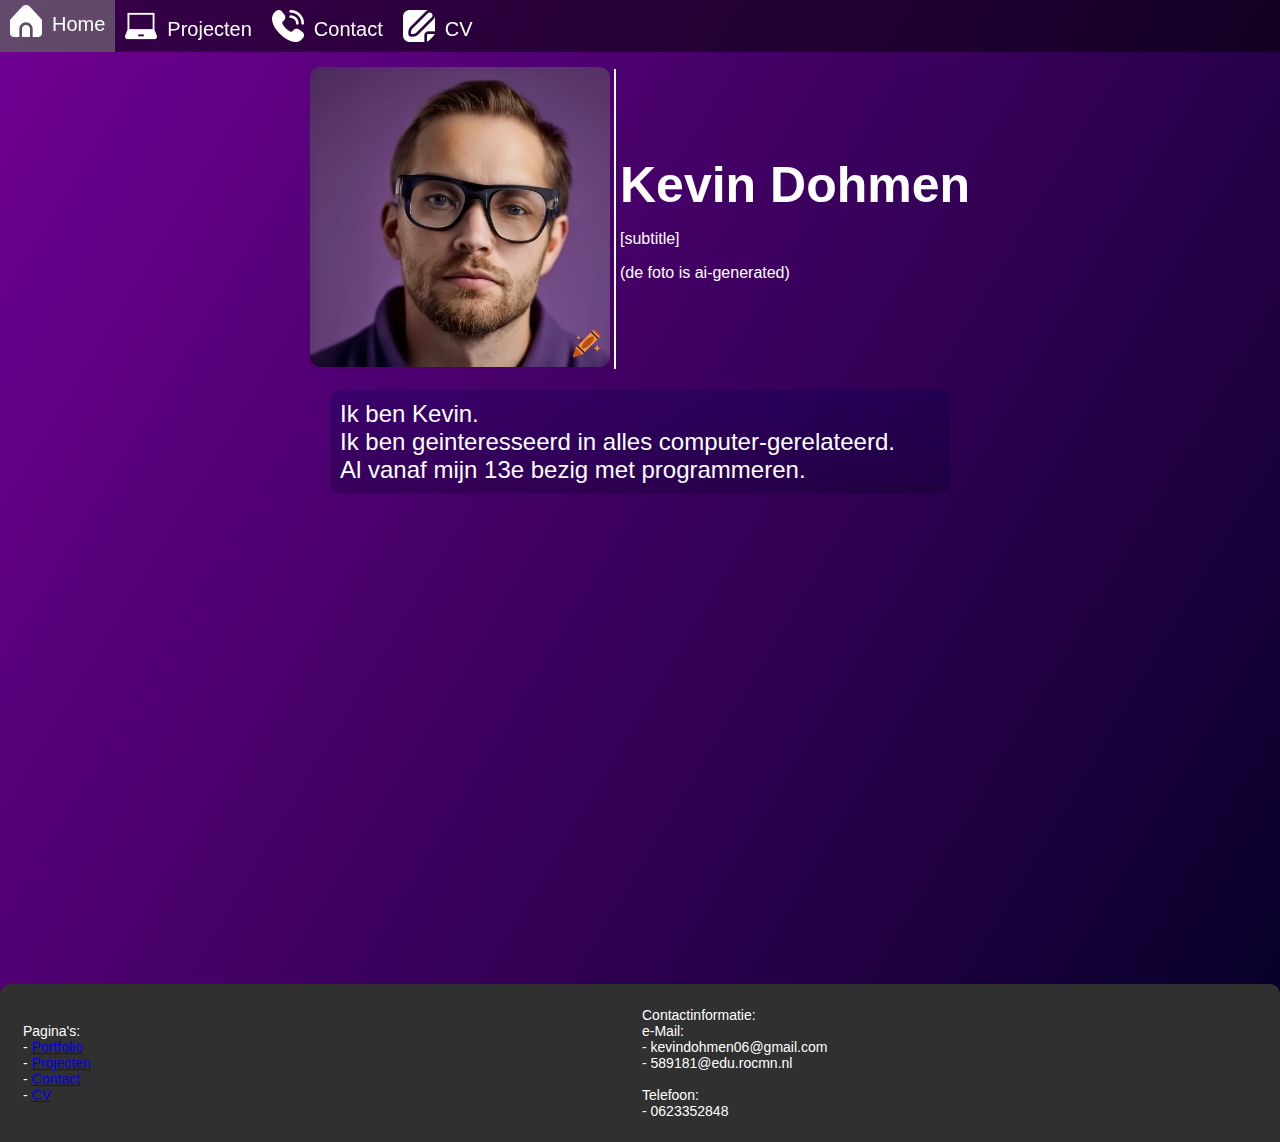
==== index.html @ 52080e7f "added projectlabels and a project" ====
<!DOCTYPE html>
<html lang="nl">
  <head>
    <meta charset="utf-8">
    <title>Portfolio Kevin</title>
    <link rel="stylesheet" href="css/master.css">
    
  </head>
  <body class="homepagebody">
    <div id="wrapper">
      <div id="topBar">
        <a href="index.html" class="menuButton">
          <img src="pictures/Icons/home.png" alt="Pic" height="32px">
          <p class="menuText">Home</p>
        </a>
        <a href="projecten.html" class="menuButton">
          <img src="pictures/Icons/projects.png" alt="Pic" height="32px">
          <p class="menuText">Projecten</p>
        </a>
        <a href="contact.html" class="menuButton">
          <img src="pictures/Icons/contact.png" alt="Pic" height="32px">
          <p class="menuText">Contact</p>
        </a>
        <a href="cv.html" class="menuButton">
          <img src="pictures/Icons/cv.png" alt="Pic" height="32px">
          <p class="menuText">CV</p>
        </a>
      </div>

      <div id="Header">
        <table style="margin: 0 auto; margin-top: 64px;">
          <tr>
            <td>
              <img src="pictures/craiyon_124514_man_with_glasses_and_brown_hair__purple_background__head_and_shoulders_shot__realism_.png" alt="profile picture" height="300px" style="border-radius: 10px;">
            </td>
            <td>
              <div style="width: 2px; height: 300px; background-color: #FFFFFF;"></div>
            </td>
            <td>
              <p class="Title Portfolio" style="display: block;">Kevin Dohmen</p>
              <p>[subtitle]</p>
              (de foto is ai-generated)
            </td>
          </tr>
        </table>
      </div>

      <div id="content">
        <div class="whoami">
          <p class="text">
            Ik ben Kevin. <br>
            Ik ben geinteresseerd in alles computer-gerelateerd. <br>
            Al vanaf mijn 13e bezig met programmeren.
          </p>
        </div>
      </div>
    </div>
    <div id="footer">
      <table style="width: 100%;">
        <tr>
          <td style="width: 50%;">
            Pagina's:<br/>
            - <a href="index.html">Portfolio</a><br/>
            - <a href="projecten.html">Projecten</a><br/>
            - <a href="contact.html">Contact</a><br/>
            - <a href="cv.html">CV</a>
          </td>
          <td>
            Contactinformatie:<br/>
            e-Mail:<br>
            - kevindohmen06@gmail.com<br/>
            - 589181@edu.rocmn.nl<br><br>

            Telefoon:<br>
            - 0623352848
          </td>
        </tr>
      </table>
    </div>

    <script src="js/master.js"></script>
  </body>
</html>
---- css/master.css ----
/*-------------Website-wide Styles-------------*/

body {
  background: linear-gradient(121deg, rgba(113,0,148,1) 0%, rgba(2,0,36,1) 100%);
  font-family: sans-serif;
  color: #FFFFFF;
}

#wrapper {
  min-height: 100vh;
  padding-bottom: 20px;
}

#Header {
  margin-top: 64px;
  margin-bottom: 16px;
  height: auto;
}

#content {
  font-size: 14px;
  height: auto;
}

#footer {
  margin: 0px -8px -8px -8px;
  height: auto;
  padding: 20px;
  border-top-left-radius: 10px;
  border-top-right-radius: 10px;
  background-color: #303030;
  font-size: 14px;
}

.Title {
  font-size: 40px;
  font-weight: bold;
  text-align: center;
  margin-top: 96px;
}

.Title.Portfolio {
  text-align: left;
  font-size: 50px;
  display: inline-block;
  margin: auto 0 auto 0;
}

#topBar {
  height: auto;
  width: 100%;
  background-color: #00000080;
  position:fixed;
  top:0px;
  left:0px;
  z-index:1000;
}

.menuButton {
  height: 32px;
  float: left;
  width: auto;
  padding: 10px 10px 10px 10px;
  background-color: #88888800;
  color: #FFFFFF;
}

.menuButton:hover {
  padding: 5px 10px 15px 10px;
  background-color: #88888888;
}

.debug-box {
  width: 500px;
  height: auto;
  border: 5px solid #FF0000;
  border-radius: 10px;
}

.menuText {
  font-size: 20px;
  float: right;
  margin-left: 10px;
  margin-top: 8px;
}

#contentbox {
  margin-top: 20px;
  margin-left: 20px;
  margin-right: 20px;
  background-color: #0003;
  border-radius: 20px;
  padding: 10px
}

/*-------------Pagina-specifieke Styles-------------*/
/*Projecten*/
.projectbox {
  background-color: #1c284d;
  border-radius: 10px;
  margin-bottom: 10px;
  padding: 10px;
  overflow: hidden;
}

.projectbox.end {
  margin-bottom: 0px;
}

.projecttextbox {
  color: #16d92a;
  margin-left: 200px;
  padding-left: 20px;
}

.lable {
  float: right;
  font-weight: 800;
  font-size: 12px;
  padding: 3px;
  border-radius: 5px;
  margin-left: 5px;
  color: #000000;
}
.current-project {
  background-color: #dd0000;
}

.school-project {
  background-color: #00afdd;
}

.private-project {
  background-color: #88dd88;
}

.projectpic {
  float: left;
  margin-right: 10px;
  border-radius: 10px;
}

.whoami {
  width: 600px;
  margin: 0 auto;
  border-radius: 10px;
  padding: 10px;
  background-image: linear-gradient(#0054, #0024);
  .text {
    margin: 0;
    font-size: 24px;
  }
}
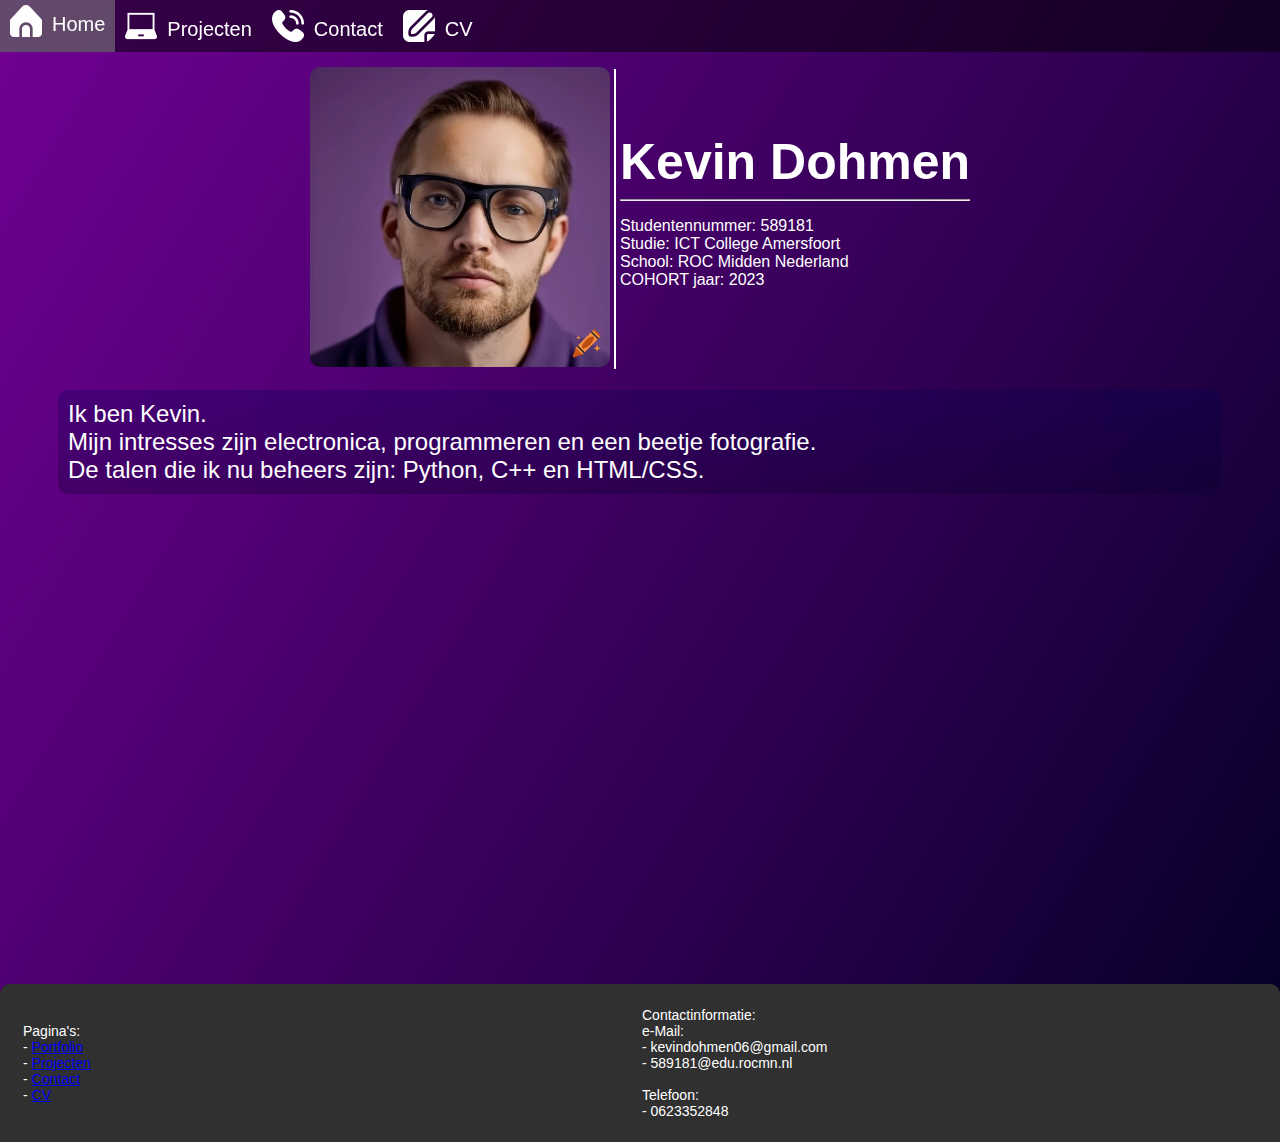
==== commit 20cda2fb: "home page tweaks" ====
--- a/index.html
+++ b/index.html
@@ -38,8 +38,13 @@
             </td>
             <td>
               <p class="Title Portfolio" style="display: block;">Kevin Dohmen</p>
-              <p>[subtitle]</p>
-              (de foto is ai-generated)
+              <hr style="color: white;">
+              <p>
+                Studentennummer: 589181 <br>
+                Studie: ICT College Amersfoort <br>
+                School: ROC Midden Nederland <br>
+                COHORT jaar: 2023
+              </p>
             </td>
           </tr>
         </table>
@@ -49,8 +54,8 @@
         <div class="whoami">
           <p class="text">
             Ik ben Kevin. <br>
-            Ik ben geinteresseerd in alles computer-gerelateerd. <br>
-            Al vanaf mijn 13e bezig met programmeren.
+            Mijn intresses zijn electronica, programmeren en een beetje fotografie. <br>
+            De talen die ik nu beheers zijn: Python, C++ en HTML/CSS. <br>
           </p>
         </div>
       </div>
--- a/css/master.css
+++ b/css/master.css
@@ -140,9 +140,9 @@
   border-radius: 10px;
 }
 
+/*Home*/
 .whoami {
-  width: 600px;
-  margin: 0 auto;
+  margin: 0 50px;
   border-radius: 10px;
   padding: 10px;
   background-image: linear-gradient(#0054, #0024);
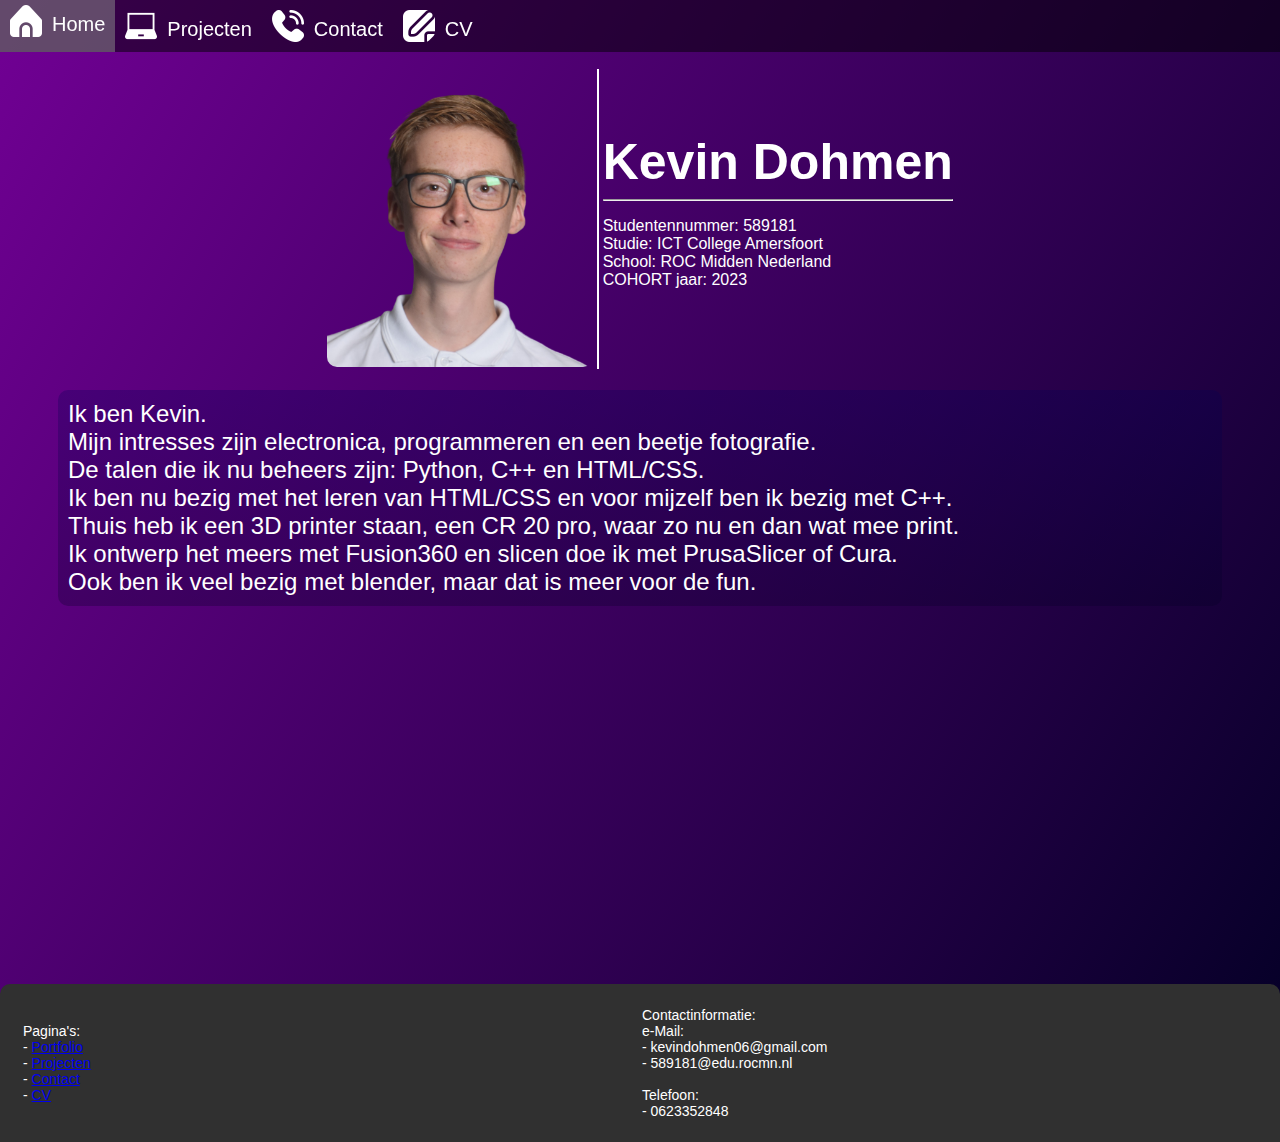
==== commit c871ed98: "some tests and added pfp" ====
--- a/index.html
+++ b/index.html
@@ -31,7 +31,7 @@
         <table style="margin: 0 auto; margin-top: 64px;">
           <tr>
             <td>
-              <img src="pictures/craiyon_124514_man_with_glasses_and_brown_hair__purple_background__head_and_shoulders_shot__realism_.png" alt="profile picture" height="300px" style="border-radius: 10px;">
+              <img src="pictures/Kevin/KevinSmile-facecrop-removebg.png" alt="profile picture" height="300px" style="border-radius: 10px;">
             </td>
             <td>
               <div style="width: 2px; height: 300px; background-color: #FFFFFF;"></div>
@@ -56,6 +56,10 @@
             Ik ben Kevin. <br>
             Mijn intresses zijn electronica, programmeren en een beetje fotografie. <br>
             De talen die ik nu beheers zijn: Python, C++ en HTML/CSS. <br>
+            Ik ben nu bezig met het leren van HTML/CSS en voor mijzelf ben ik bezig met C++. <br>
+            Thuis heb ik een 3D printer staan, een CR 20 pro, waar zo nu en dan wat mee print. <br>
+            Ik ontwerp het meers met Fusion360 en slicen doe ik met PrusaSlicer of Cura. <br>
+            Ook ben ik veel bezig met blender, maar dat is meer voor de fun. <br>
           </p>
         </div>
       </div>
--- a/css/master.css
+++ b/css/master.css
@@ -134,6 +134,10 @@
   background-color: #88dd88;
 }
 
+.languages {
+  background-color: #faf;
+}
+
 .projectpic {
   float: left;
   margin-right: 10px;
@@ -151,3 +155,27 @@
     font-size: 24px;
   }
 }
+
+/*CV*/
+.downloadbox {
+  height: 50px;
+  width: 200px;
+  border-radius: 10px;
+  margin: 0 auto;
+  border: 2px solid #777;
+  background-color: #555;
+  .greenarrow {
+    height: 50px;
+    width: 50px;
+    border-radius: 10px;
+    background-color: #383838;
+    float: left;
+  }
+  .text{
+    padding-top: 10px;
+    margin-left: 70px;
+    font-size: 25px;
+    font-weight: 700;
+    color: white;
+  }
+}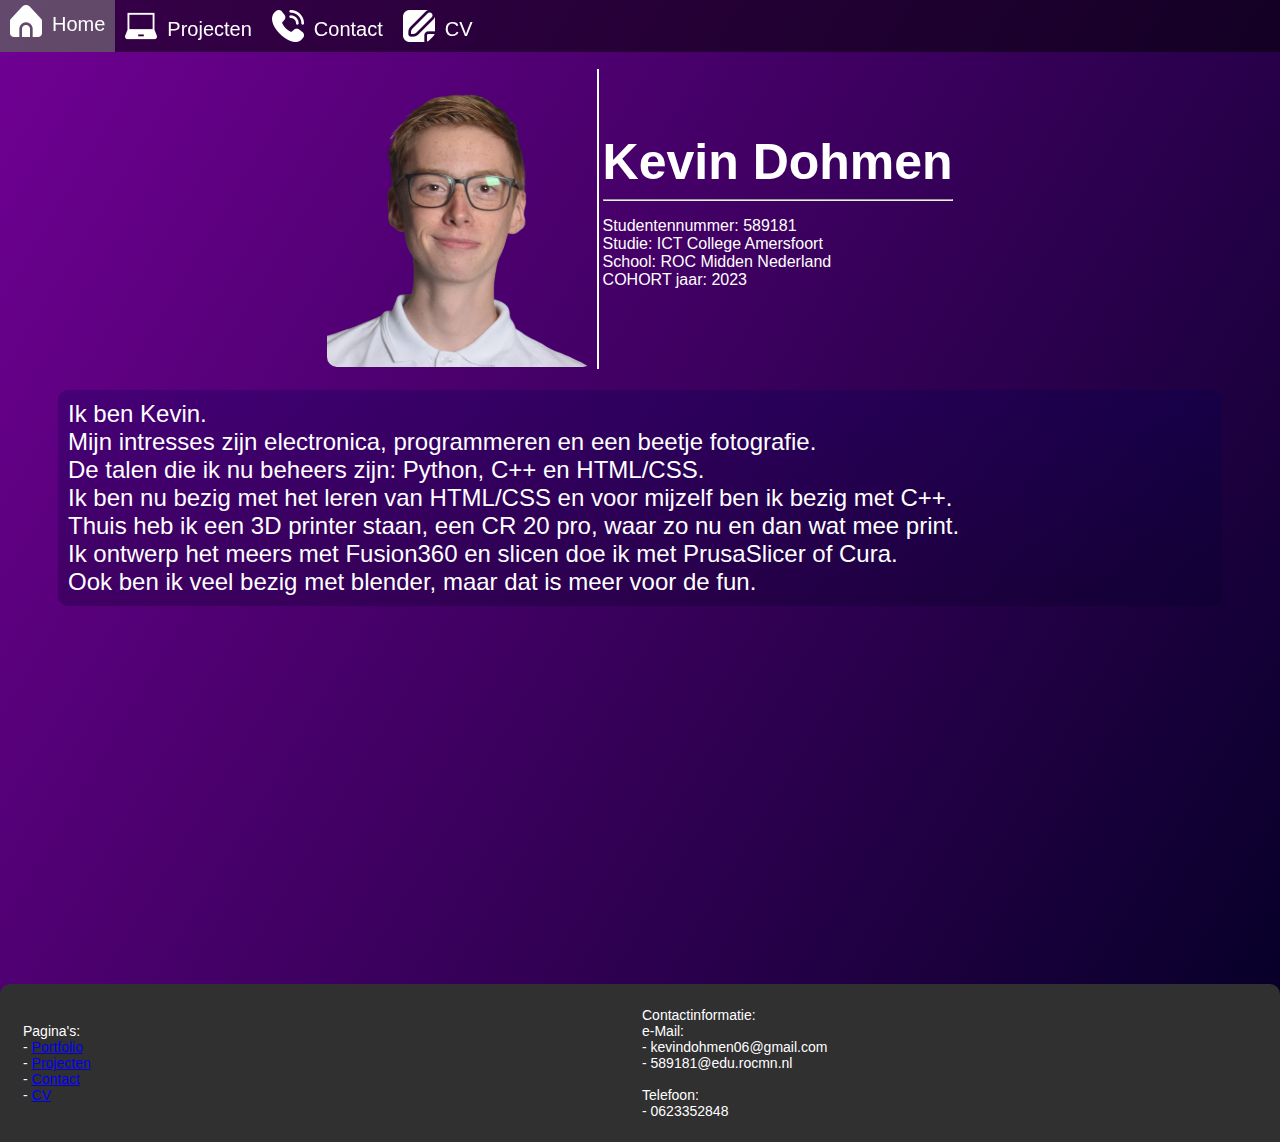
==== commit 8d280222: "optimizations!!!" ====
--- a/index.html
+++ b/index.html
@@ -10,19 +10,19 @@
     <div id="wrapper">
       <div id="topBar">
         <a href="index.html" class="menuButton">
-          <img src="pictures/Icons/home.png" alt="Pic" height="32px">
+          <img src="pictures/Icons/home.webp" alt="Pic" height="32px">
           <p class="menuText">Home</p>
         </a>
         <a href="projecten.html" class="menuButton">
-          <img src="pictures/Icons/projects.png" alt="Pic" height="32px">
+          <img src="pictures/Icons/projects.webp" alt="Pic" height="32px">
           <p class="menuText">Projecten</p>
         </a>
         <a href="contact.html" class="menuButton">
-          <img src="pictures/Icons/contact.png" alt="Pic" height="32px">
+          <img src="pictures/Icons/contact.webp" alt="Pic" height="32px">
           <p class="menuText">Contact</p>
         </a>
         <a href="cv.html" class="menuButton">
-          <img src="pictures/Icons/cv.png" alt="Pic" height="32px">
+          <img src="pictures/Icons/cv.webp" alt="Pic" height="32px">
           <p class="menuText">CV</p>
         </a>
       </div>
@@ -31,7 +31,7 @@
         <table style="margin: 0 auto; margin-top: 64px;">
           <tr>
             <td>
-              <img src="pictures/Kevin/KevinSmile-facecrop-removebg.png" alt="profile picture" height="300px" style="border-radius: 10px;">
+              <img src="pictures/Kevin/KevinSmile-facecrop-removebg-512.webp" alt="profile picture" height="300px" style="border-radius: 10px;">
             </td>
             <td>
               <div style="width: 2px; height: 300px; background-color: #FFFFFF;"></div>
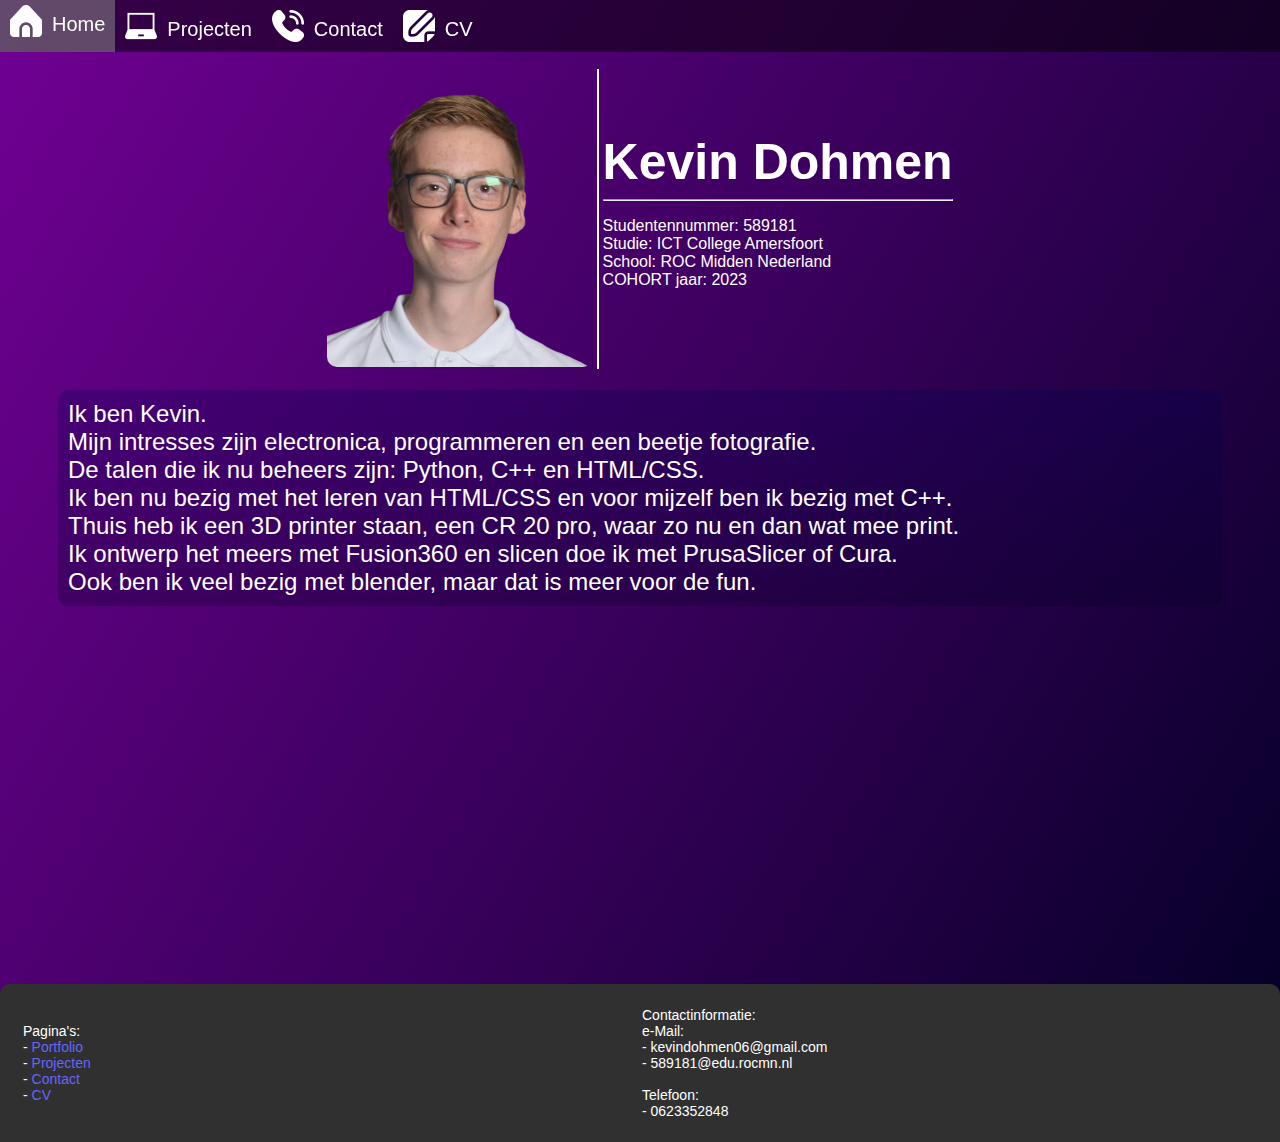
==== commit 69ded457: "fixed link color" ====
--- a/index.html
+++ b/index.html
@@ -69,10 +69,10 @@
         <tr>
           <td style="width: 50%;">
             Pagina's:<br/>
-            - <a href="index.html">Portfolio</a><br/>
-            - <a href="projecten.html">Projecten</a><br/>
-            - <a href="contact.html">Contact</a><br/>
-            - <a href="cv.html">CV</a>
+            - <a class="link" href="index.html">Portfolio</a><br/>
+            - <a class="link" href="projecten.html">Projecten</a><br/>
+            - <a class="link" href="contact.html">Contact</a><br/>
+            - <a class="link" href="cv.html">CV</a>
           </td>
           <td>
             Contactinformatie:<br/>
--- a/css/master.css
+++ b/css/master.css
@@ -144,6 +144,11 @@
   border-radius: 10px;
 }
 
+.link {
+  color: #6666ff;
+  text-decoration: none;
+}
+
 /*Home*/
 .whoami {
   margin: 0 50px;
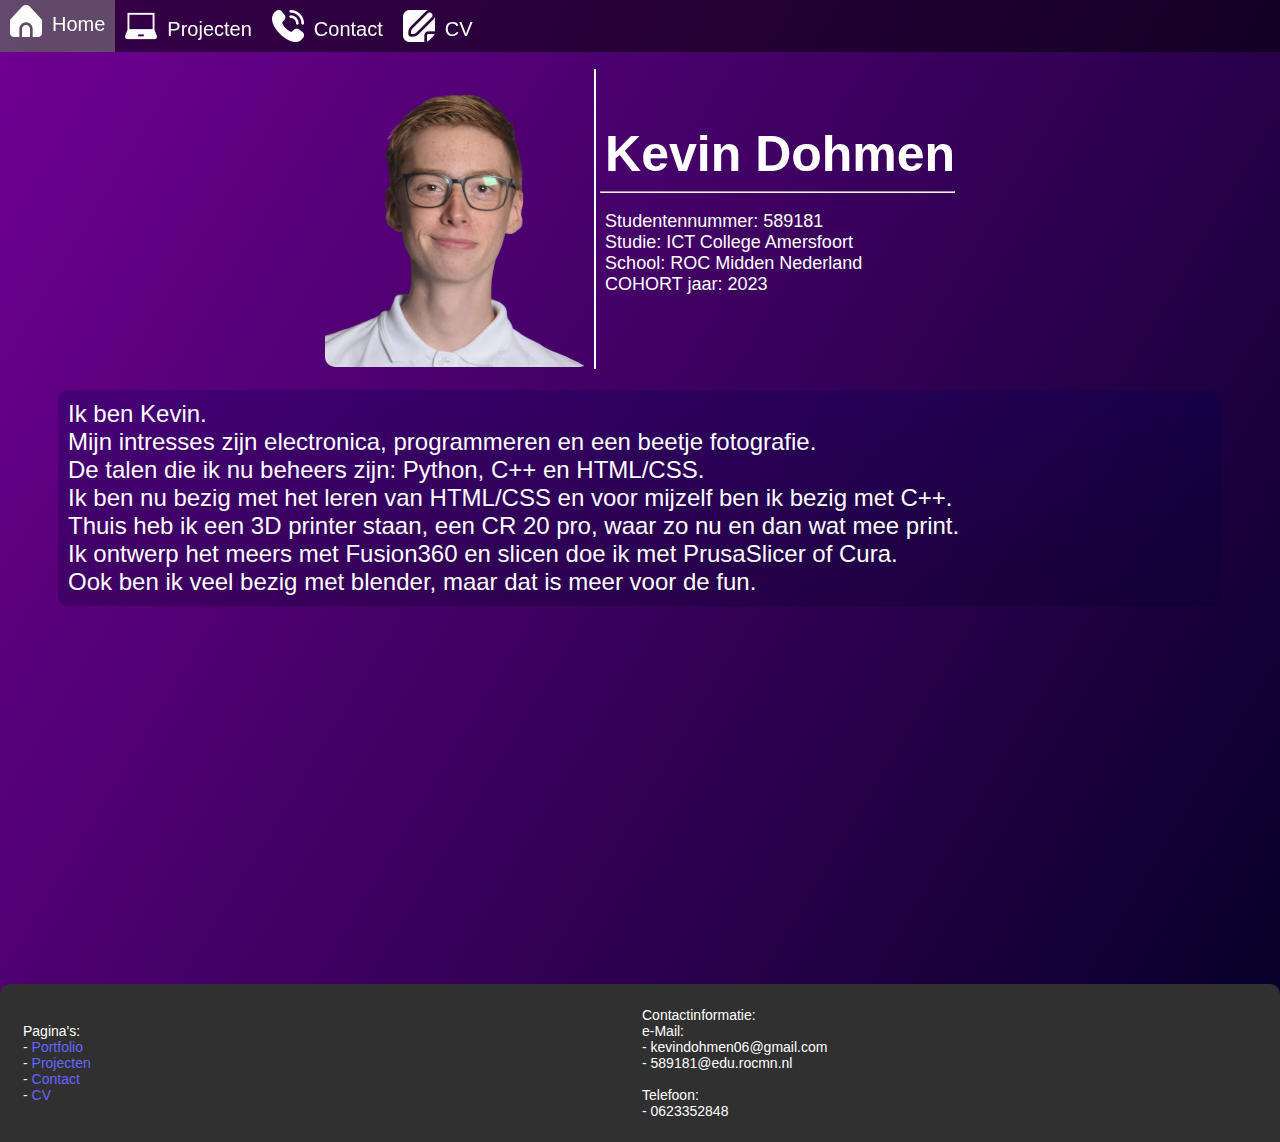
==== commit 6b61b993: "fixed file stuff and updated project page" ====
--- a/index.html
+++ b/index.html
@@ -31,15 +31,15 @@
         <table style="margin: 0 auto; margin-top: 64px;">
           <tr>
             <td>
-              <img src="pictures/Kevin/KevinSmile-facecrop-removebg-512.webp" alt="profile picture" height="300px" style="border-radius: 10px;">
+              <img src="pictures/Kevin/KevinSmile-facecrop-removebg-512.webp" alt="profile picture" class="pfpic">
             </td>
             <td>
-              <div style="width: 2px; height: 300px; background-color: #FFFFFF;"></div>
+              <div class="vseppline"></div>
             </td>
             <td>
               <p class="Title Portfolio" style="display: block;">Kevin Dohmen</p>
-              <hr style="color: white;">
-              <p>
+              <hr class="hseppline">
+              <p class="wherehowwhy">
                 Studentennummer: 589181 <br>
                 Studie: ICT College Amersfoort <br>
                 School: ROC Midden Nederland <br>
--- a/css/master.css
+++ b/css/master.css
@@ -43,7 +43,7 @@
   text-align: left;
   font-size: 50px;
   display: inline-block;
-  margin: auto 0 auto 0;
+  margin: auto 0 auto 5px;
 }
 
 #topBar {
@@ -150,6 +150,24 @@
 }
 
 /*Home*/
+.pfpic {
+  height: 300px;
+  border-radius: 10px;
+}
+.vseppline {
+  width: 2px;
+  height: 300px;
+  background-color: white;
+}
+.hseppline { /* = <br> */
+  color: white;
+  height: 0;
+}
+.wherehowwhy {
+  font-size: 18px;
+  margin-left: 5px;
+}
+
 .whoami {
   margin: 0 50px;
   border-radius: 10px;
@@ -183,4 +201,53 @@
     font-weight: 700;
     color: white;
   }
-}+}
+
+@media screen and (max-width: 1000px) {
+  /* All */
+  #topBar{
+    .menuButton{
+      font-size: 50px;
+      height: 50px;
+      .menuText {
+        font-size: 35px;
+        margin-top: 10px;
+      }
+    }
+  }
+
+  #footer {
+    font-size: 30px;
+  }
+
+
+  /* Home */
+  .pfpic {
+    height: 500px;
+  }
+  .vseppline {
+    width: 4px;
+    height: 500px;
+  }
+  .hseppline {
+    color: white;
+    background-color: white;
+    height: 3px;
+  }
+  .wherehowwhy {
+    font-size: 24px;
+  }
+
+  /* Projecten */
+  .lable {
+    font-size: 30px;
+  }
+
+  /* Contact */
+  .contacttext {
+    font-size: 30px;
+  }
+
+  /* CV */
+  
+}
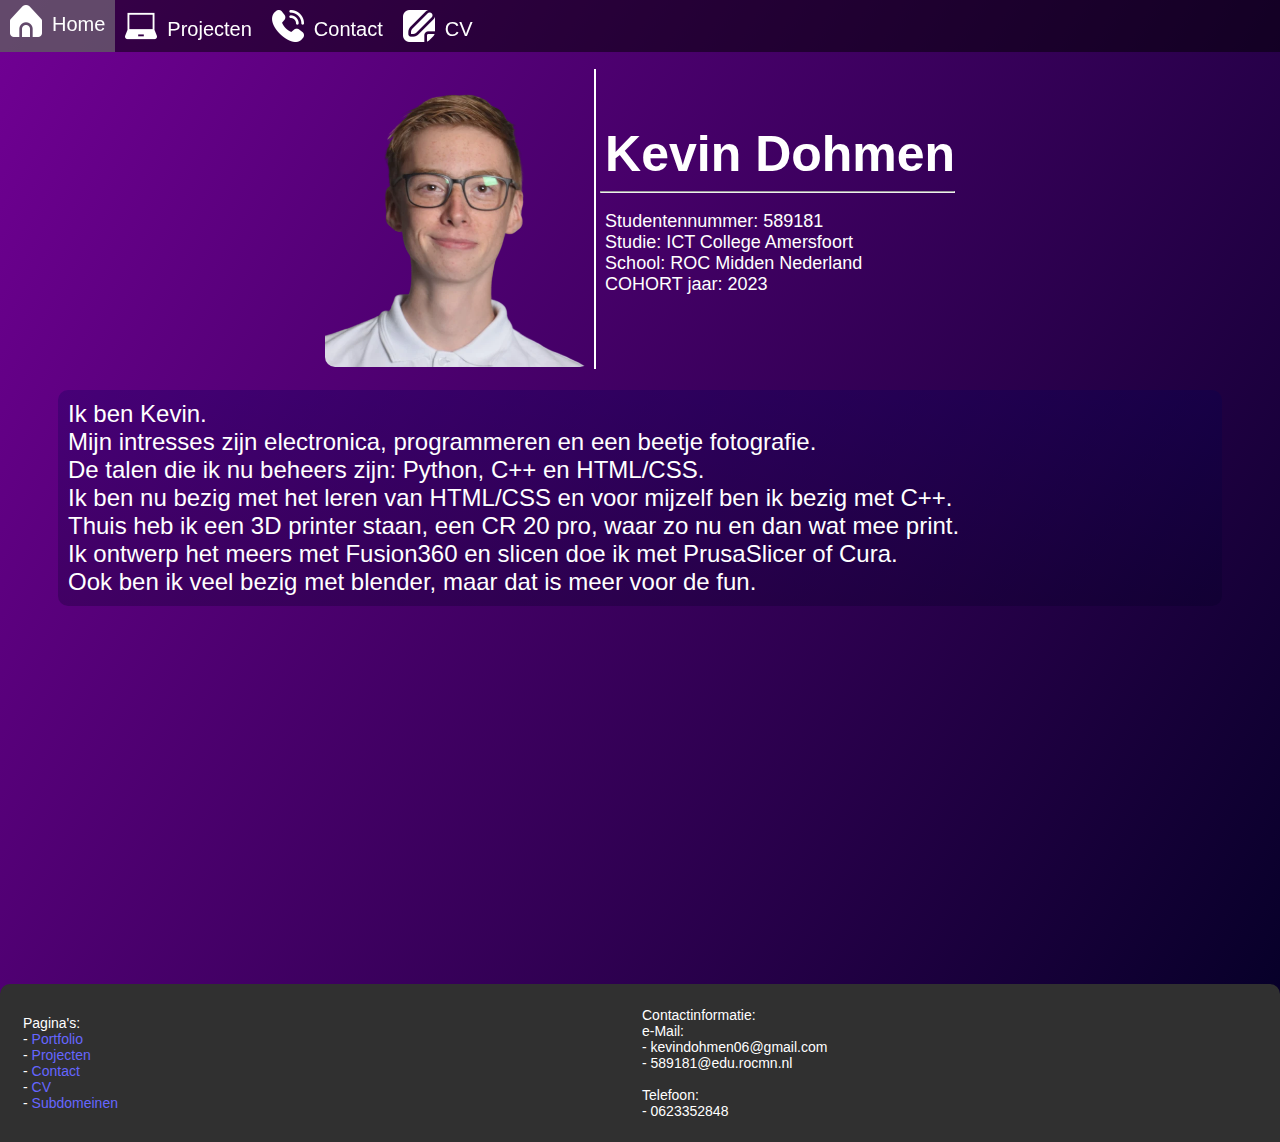
==== commit 6683f2ca: "." ====
--- a/index.html
+++ b/index.html
@@ -4,7 +4,7 @@
     <meta charset="utf-8">
     <title>Portfolio Kevin</title>
     <link rel="stylesheet" href="css/master.css">
-    
+    <link rel="icon" href="pictures/kevin-dohmen-icon.png">
   </head>
   <body class="homepagebody">
     <div id="wrapper">
@@ -72,7 +72,8 @@
             - <a class="link" href="index.html">Portfolio</a><br/>
             - <a class="link" href="projecten.html">Projecten</a><br/>
             - <a class="link" href="contact.html">Contact</a><br/>
-            - <a class="link" href="cv.html">CV</a>
+            - <a class="link" href="cv.html">CV</a> <br>
+            - <a class="link" href="subdomains.html" target="_blank">Subdomeinen</a>
           </td>
           <td>
             Contactinformatie:<br/>
--- a/css/master.css
+++ b/css/master.css
@@ -103,7 +103,7 @@
   overflow: hidden;
 }
 
-.projectbox.end {
+.projectbox.last {
   margin-bottom: 0px;
 }
 
